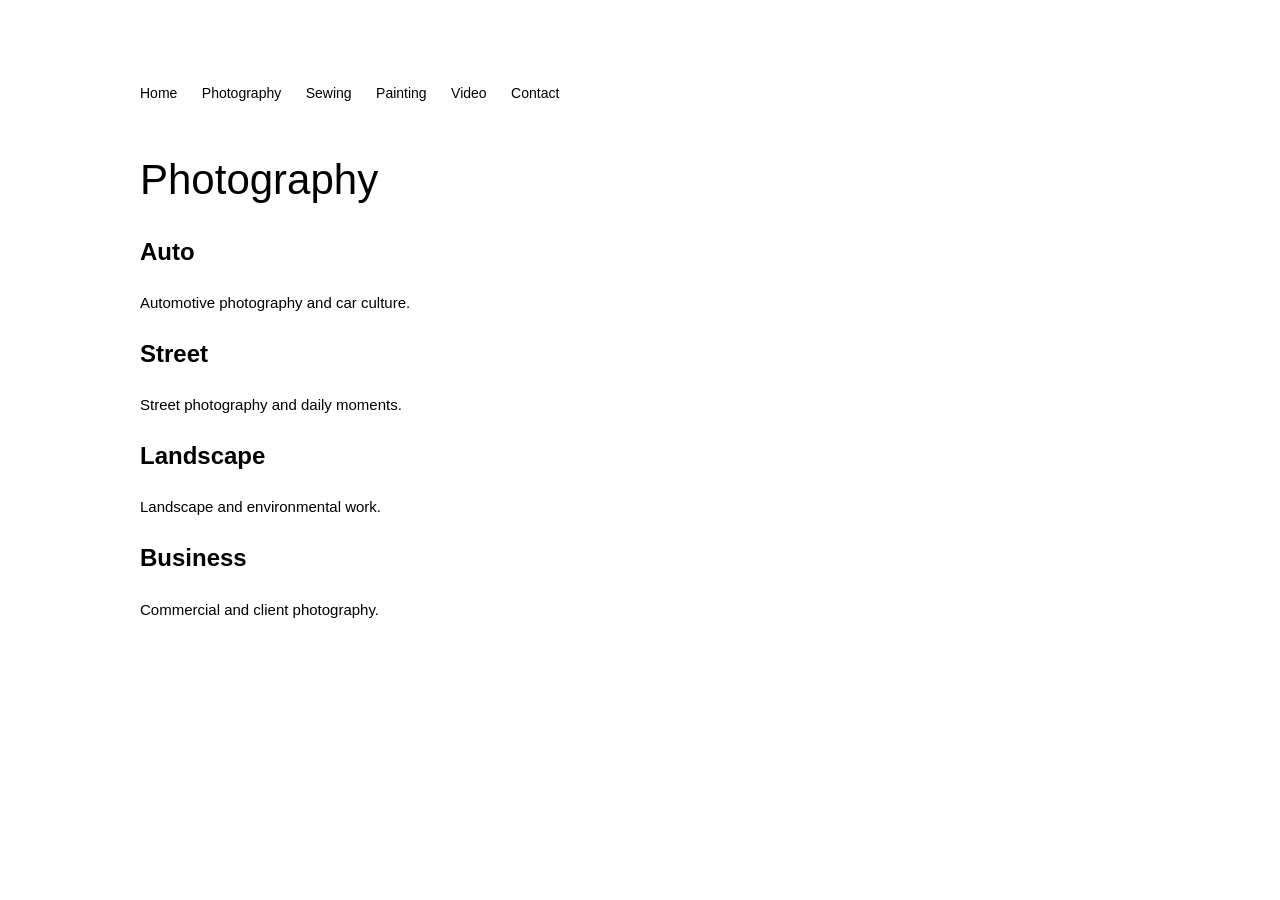
==== photography.html @ 298e427d "Create photography.html" ====
<!DOCTYPE html>
<html>

<head>
<title>Photography</title>
<link rel="stylesheet" href="style.css">
</head>

<body>

<nav>
<a href="index.html">Home</a>
<a href="photography.html">Photography</a>
<a href="sewing.html">Sewing</a>
<a href="painting.html">Painting</a>
<a href="video.html">Video</a>
<a href="contact.html">Contact</a>
</nav>

<h1>Photography</h1>

<h2>Auto</h2>
<p>Automotive photography and car culture.</p>

<h2>Street</h2>
<p>Street photography and daily moments.</p>

<h2>Landscape</h2>
<p>Landscape and environmental work.</p>

<h2>Business</h2>
<p>Commercial and client photography.</p>

</body>
</html>
---- style.css ----
body {
max-width: 1000px;
margin: 60px auto;
padding: 20px;
font-family: Arial, sans-serif;
background: white;
color: black;
line-height: 1.6;
}

nav {
margin-bottom: 40px;
}

nav a {
margin-right: 20px;
text-decoration: none;
color: black;
font-size: 14px;
}

nav a:hover {
opacity: .5;
}

h1 {
font-size: 42px;
font-weight: normal;
margin-bottom: 10px;
}

p {
font-size: 15px;
}
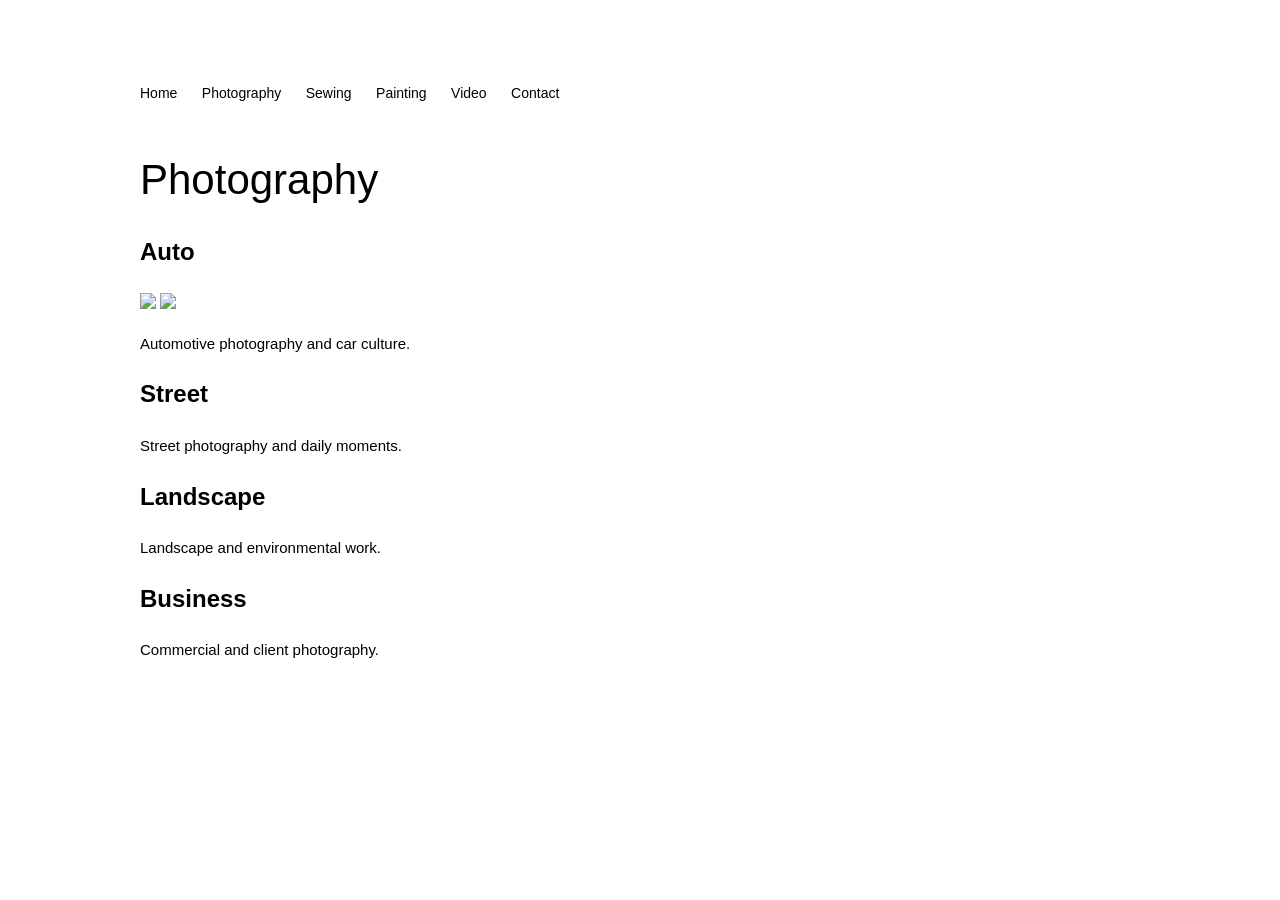
==== commit 5a9acba7: "Update photography.html" ====
--- a/photography.html
+++ b/photography.html
@@ -20,8 +20,11 @@
 <h1>Photography</h1>
 
 <h2>Auto</h2>
+
+<img src="images/car1.jpg" width="450">
+<img src="images/car2.jpg" width="450">
+
 <p>Automotive photography and car culture.</p>
-
 <h2>Street</h2>
 <p>Street photography and daily moments.</p>
 
